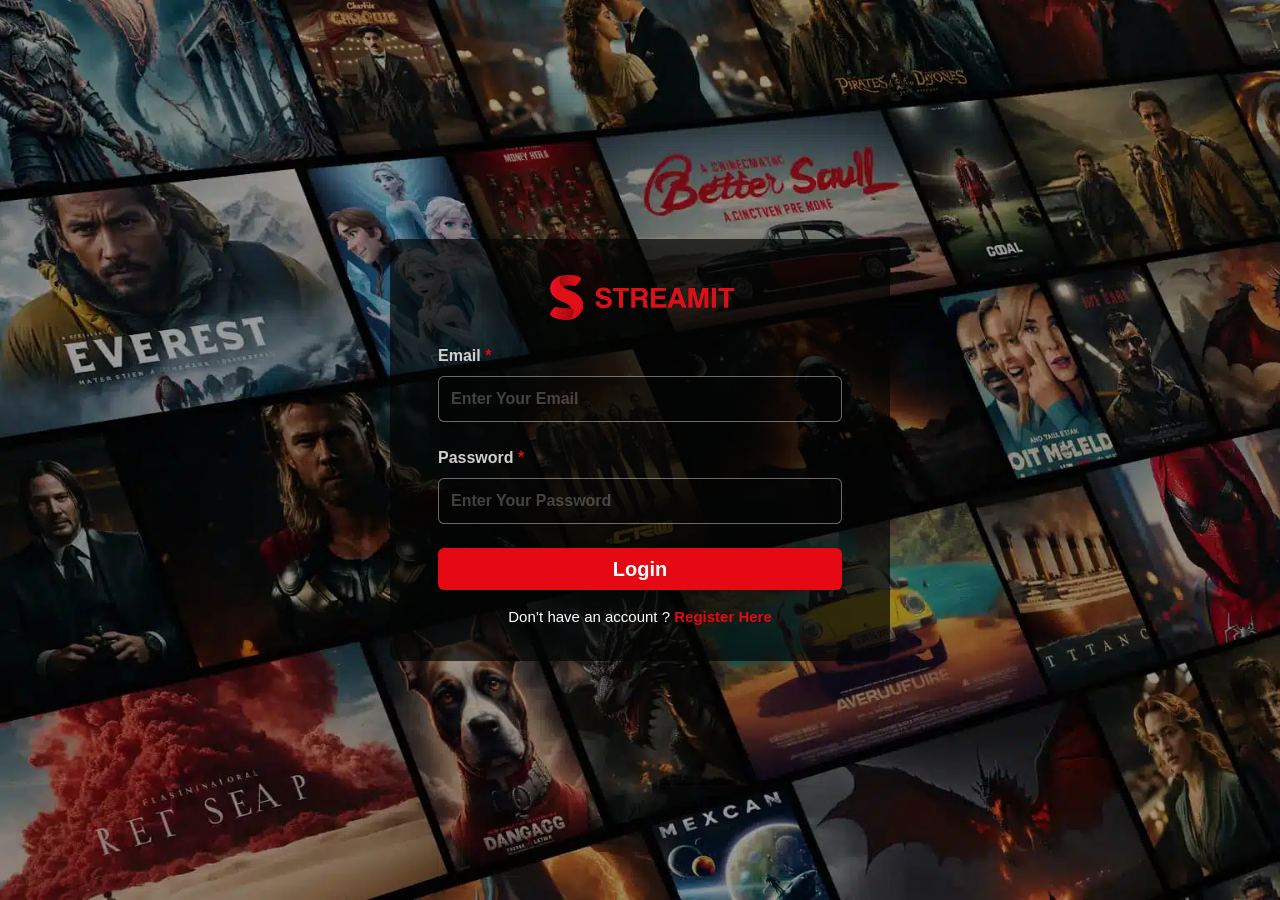
==== index.html @ dde56bb0 "add the files of Movie" ====
<!DOCTYPE html>
<html lang="en">

<head>
    <meta charset="UTF-8">
    <meta name="viewport" content="width=device-width, initial-scale=1.0">
    <title>Login</title>
    <link rel="icon" href="./global/images/logo.png">
    <link rel="stylesheet" href="global/css/plugins/bootstrap.css">
    <link rel="stylesheet" href="global/css/global.css">
    <link rel="stylesheet" href="./login_padge/css/login.css">
</head>

<body>
    <div id="Login">
        <div class="container d-flex justify-content-center align-items-center h-100">
            <div class="content">
                <div class="data py-3 px-5 rounded-3">
                    <div class="logo mb-2">
                        <img src="global/images/stream_logo.png" class="img-fluid" alt="">
                    </div>
                    <form method="post">
                        <div class="mb-4">
                            <label for="exampleInputEmail1" class="form-label mb-2">Email <span
                                    class="mainColor">*</span></label>
                            <input placeholder="Enter Your Email" type="email" name="email" class="form-control"
                                id="exampleInputEmail1" aria-describedby="emailHelp" required autocomplete="off">
                        </div>
                        <div class="mb-4">
                            <label for="exampleInputPassword1" class="form-label mb-2">Password <span
                                    class="mainColor">*</span></label>
                            <input placeholder="Enter Your Password" type="password" name="password"
                                class="form-control" id="exampleInputPassword1" required autocomplete="off">
                        </div>
                        <div class="alert alert-danger d-none">incorrect Email or password</div>
                        <button type="submit" class="btn w-100 mb-3">Login</button>
                    </form>
                    <p class="text-center">Don’t have an account ? <a href="./register_padge/register.html"
                            class="text-decoration-none"><span class="mainColor">Register Here</span></a></p>
                </div>
            </div>
        </div>
    </div>

    <script src="./login_padge/js/loginFunction.js"></script>
    <script src="./login_padge/js/login.js"></script>
</body>

</html>
---- global/css/global.css ----
:root {
  --mainColor: #E50914;
  --secondColor: #BDF0C1;
  --textColor-first: #000000;
  --textColor-second: #D1D0CF;
}

.navbar {
  position: fixed;
  top: 10px;
  right: initial;
  bottom: initial;
  left: 50%;
  z-index: 1000;
  width: 90%;
  height: initial;
  transform: translate(-50%);
  background: linear-gradient(135deg, #0d0000 0%, #1c0606 50%, #0d0000 100%);
  border-radius: 10px;
}
.navbar::before, .navbar::after {
  content: "";
  display: block;
  width: 100%;
  height: 1.5px;
  position: absolute;
  top: initial;
  right: initial;
  bottom: initial;
  left: 0;
  z-index: initial;
  background: linear-gradient(90deg, transparent 0%, #ff3300 30%, #ff2f00 50%, #ff3300 70%, transparent 100%);
  animation: topline 3s ease-in-out infinite;
}
.navbar::before {
  top: 0;
}
.navbar::after {
  bottom: 0;
}
@keyframes topline {
  0%, 100% {
    opacity: 0.3;
  }
  50% {
    opacity: 1;
  }
}
.navbar .effect {
  position: absolute;
  top: 0;
  right: initial;
  bottom: initial;
  left: -15%;
  z-index: 1;
  width: 100px;
  height: 100%;
  background: linear-gradient(90deg, transparent, rgba(255, 40, 0, 0.02), rgba(255, 40, 0, 0.05), rgba(255, 40, 0, 0.02), transparent);
  animation: effect 4s linear infinite;
}
@keyframes effect {
  0% {
    left: -15%;
  }
  100% {
    left: 115%;
  }
}
.navbar .navbar-brand {
  width: 12%;
}
@media (max-width: 1300px) {
  .navbar .navbar-brand {
    width: 40%;
  }
}
@media (min-width: 576px) and (max-width: 1300px) {
  .navbar .navbar-brand {
    width: 30%;
  }
}
@media (min-width: 768px) and (max-width: 1300px) {
  .navbar .navbar-brand {
    width: 25%;
  }
}
@media (min-width: 992px) and (max-width: 1300px) {
  .navbar .navbar-brand {
    width: 20%;
  }
}
@media (min-width: 1181px) and (max-width: 1300px) {
  .navbar .navbar-brand {
    width: 14%;
  }
}
.navbar .navbar-toggler {
  border: 1px solid var(--mainColor);
  box-shadow: none;
  width: 45px;
  height: 40px;
  padding: 0;
}
.navbar .navbar-toggler span {
  width: 70%;
  margin: auto;
  height: 2px;
  background-color: var(--mainColor);
  display: block;
}
.navbar .collapse ul li {
  font-weight: 600;
  position: relative;
  font-size: 18px;
  color: var(--textColor-second);
}
.navbar .collapse ul li.dropdown a.dropdown-toggle i {
  font-size: 18px;
}
.navbar .collapse ul li.dropdown a.dropdown-toggle::after {
  content: initial;
}
.navbar .collapse ul li.dropdown a.dropdown-toggle {
  padding: 10px;
  border: 2px solid var(--mainColor);
  border-radius: 10px;
  color: var(--textColor-second);
}
.navbar .collapse ul li.dropdown ul {
  background: linear-gradient(135deg, #0d0000 0%, #1c0606 50%, #0d0000 100%);
}
.navbar .collapse ul li.link a {
  color: var(--textColor-second);
}
.navbar .collapse ul li.link a::after, .navbar .collapse ul li.link a::before {
  content: "";
  display: block;
  width: 15px;
  height: 10px;
  position: absolute;
  top: initial;
  right: initial;
  bottom: initial;
  left: initial;
  z-index: initial;
  transform: translateY(-7px) rotate(45deg);
  transition: all 0.5s;
  opacity: 0;
}
.navbar .collapse ul li.link a::before {
  left: 0;
  border-top: 2px solid var(--mainColor);
  border-left: 2px solid var(--mainColor);
}
.navbar .collapse ul li.link a::after {
  right: 0;
  border-bottom: 2px solid var(--mainColor);
  border-right: 2px solid var(--mainColor);
}
.navbar .collapse ul li.link a:hover, .navbar .collapse ul li.link a.active {
  color: var(--mainColor);
}
.navbar .collapse ul li.link a:hover::after, .navbar .collapse ul li.link a:hover::before, .navbar .collapse ul li.link a.active::after, .navbar .collapse ul li.link a.active::before {
  opacity: 1;
  transform: translateY(-7px) rotate(0);
}
.navbar .collapse ul li i {
  color: var(--textColor-second);
  font-size: 25px;
  cursor: pointer;
  transition: all 0.3s;
}
.navbar .collapse ul li i:hover {
  color: var(--mainColor);
}
.navbar .collapse ul.icons li {
  position: relative;
}
.navbar .collapse ul.icons li span i {
  font-size: 18px;
}
@media (max-width: 1300px) {
  .navbar .collapse ul.icons li.searchLi {
    width: 100%;
    margin-bottom: 14px;
  }
}
@media (min-width: 768px) and (max-width: 1300px) {
  .navbar .collapse ul.icons li.searchLi {
    width: initial;
    margin-bottom: initial;
  }
}
.navbar .collapse ul.icons li img.seaGif {
  width: 45px !important;
  height: 45px !important;
  cursor: pointer;
  transition: all 0.5s;
  opacity: 1;
  pointer-events: initial;
}
.navbar .collapse ul.icons li img.seaGif.hide {
  transform: translateX(30px);
  opacity: 0;
  pointer-events: none;
}
.navbar .collapse ul.icons li input {
  position: absolute;
  top: 50%;
  right: -500%;
  bottom: initial;
  left: initial;
  z-index: initial;
  width: 250px;
  height: 40px;
  transform: translateY(-50%);
  background-color: var(--textColor-first);
  border: 1px solid var(--mainColor);
  box-shadow: none;
  color: var(--textColor-second);
  transition: all 0.5s;
  opacity: 0;
  pointer-events: none;
}
@media (min-width: 992px) and (max-width: 1300px) {
  .navbar .collapse ul.icons li input {
    width: 160px;
  }
}
@media (min-width: 1181px) and (max-width: 1300px) {
  .navbar .collapse ul.icons li input {
    width: 250px;
  }
}
.navbar .collapse ul.icons li input::placeholder {
  color: var(--textColor-second);
}
.navbar .collapse ul.icons li input.active {
  right: 0;
}
@media (max-width: 1300px) {
  .navbar .collapse ul.icons li input.active {
    right: 50%;
    transform: translate(50%, -50%);
  }
}
@media (min-width: 768px) and (max-width: 1300px) {
  .navbar .collapse ul.icons li input.active {
    right: 0;
    transform: translateY(-50%);
  }
}
.navbar .collapse ul.icons li input.active {
  opacity: 1;
  pointer-events: initial;
  transition-delay: 0.2s;
}
.navbar .collapse ul.icons li .search-results {
  position: absolute;
  top: 100%;
  right: 0;
  bottom: initial;
  left: initial;
  z-index: 999;
  width: 250px;
  max-height: 400px;
  overflow-y: auto;
  background-color: #1a1a1a;
  border-radius: 5px;
  display: none;
}
@media (max-width: 1300px) {
  .navbar .collapse ul.icons li .search-results {
    max-height: 200px;
  }
}
@media (min-width: 576px) and (max-width: 1300px) {
  .navbar .collapse ul.icons li .search-results {
    max-height: 210px;
  }
}
@media (min-width: 992px) and (max-width: 1300px) {
  .navbar .collapse ul.icons li .search-results {
    max-height: 400px;
  }
}
.navbar .collapse ul.icons li .search-results::-webkit-scrollbar {
  width: 5px;
}
.navbar .collapse ul.icons li .search-results::-webkit-scrollbar-track {
  background: transparent;
}
.navbar .collapse ul.icons li .search-results::-webkit-scrollbar-thumb {
  background-color: rgba(255, 255, 255, 0.2);
  border-radius: 10px;
}
.navbar .collapse ul.icons li .search-results::-webkit-scrollbar-thumb:hover {
  background-color: rgba(255, 255, 255, 0.4);
}
.navbar .collapse ul.icons li .search-results.show {
  display: block;
}
.navbar .collapse ul.icons li .search-results .item {
  padding: 8px 12px;
  cursor: pointer;
  color: var(--textColor-second);
}
.navbar .collapse ul.icons li .search-results .item:hover {
  background-color: rgba(255, 255, 255, 0.1);
}
.navbar .collapse ul.icons li .search-results .item img {
  width: 60px;
  height: 80px;
  object-fit: cover;
  margin-right: 10px;
  border-radius: 3px;
}
@media (max-width: 1300px) {
  .navbar .collapse ul.icons li .search-results .item img {
    width: 40px;
    height: 60px;
  }
}
.navbar .collapse ul.icons li .search-results .no-result {
  padding: 12px;
  text-align: center;
  color: #aaa;
}

.cardsMovies {
  margin-block: 90px;
}
.cardsMovies .content .moviesSwiper .swiper-slide {
  position: relative;
  border-radius: 5px;
  overflow: hidden;
  height: 300px;
}
.cardsMovies .content .moviesSwiper .swiper-slide img {
  transition: all 0.5s;
  object-fit: cover;
  height: 100%;
  width: 100%;
}
.cardsMovies .content .moviesSwiper .swiper-slide .body {
  position: absolute;
  top: 0;
  right: initial;
  bottom: initial;
  left: 0;
  z-index: initial;
  background-color: rgba(0, 0, 0, 0.5);
  width: 100%;
  opacity: 0;
  transition: all 0.3s;
}
.cardsMovies .content .moviesSwiper .swiper-slide .body .layout {
  color: var(--textColor-second);
  width: 100%;
  transform: translateY(100%);
}
.cardsMovies .content .moviesSwiper .swiper-slide .body .layout ul.type li {
  background-color: rgb(47, 37, 4);
  color: var(--textColor-second);
  font-size: 11px;
  padding: 5px;
  border-radius: 5px;
}
@media (max-width: 1300px) {
  .cardsMovies .content .moviesSwiper .swiper-slide .body .layout ul.type li {
    font-size: 13px;
  }
}
@media (min-width: 371px) and (max-width: 1300px) {
  .cardsMovies .content .moviesSwiper .swiper-slide .body .layout ul.type li {
    font-size: 12px;
  }
}
.cardsMovies .content .moviesSwiper .swiper-slide .body .layout h6 {
  font-size: 15px;
  font-weight: 600;
  color: var(--textColor-second);
}
@media (min-width: 371px) and (max-width: 1300px) {
  .cardsMovies .content .moviesSwiper .swiper-slide .body .layout h6 {
    font-size: 14px;
  }
}
.cardsMovies .content .moviesSwiper .swiper-slide .body .layout ul.cat li {
  color: #AAAAA9;
  font-size: 12px;
}
@media (max-width: 1300px) {
  .cardsMovies .content .moviesSwiper .swiper-slide .body .layout ul.cat li {
    font-weight: 700;
    font-size: 11px;
  }
}
.cardsMovies .content .moviesSwiper .swiper-slide .body .layout .back_drop .add_cart {
  position: relative;
}
.cardsMovies .content .moviesSwiper .swiper-slide .body .layout .back_drop .add_cart .text {
  position: absolute;
  top: -50px;
  right: initial;
  bottom: initial;
  left: 0;
  z-index: 4;
  font-size: 15px;
  border-radius: 5px;
  background-color: var(--textColor-first);
  width: max-content;
  padding: 8px;
  opacity: 0;
  transition-duration: 0.2s;
}
.cardsMovies .content .moviesSwiper .swiper-slide .body .layout .back_drop .add_cart img {
  width: 40px;
  height: 40px;
  cursor: pointer;
  transition: all 0.5s;
}
.cardsMovies .content .moviesSwiper .swiper-slide .body .layout .back_drop .add_cart img.add {
  transform: translateX(0);
}
.cardsMovies .content .moviesSwiper .swiper-slide .body .layout .back_drop .add_cart img.add.hide {
  transform: translateX(-300%);
}
.cardsMovies .content .moviesSwiper .swiper-slide .body .layout .back_drop .add_cart img.delete {
  transform: translateX(-300%);
}
.cardsMovies .content .moviesSwiper .swiper-slide .body .layout .back_drop .add_cart img.delete.show {
  transform: translateX(0);
}
@media (min-width: 371px) and (max-width: 1300px) {
  .cardsMovies .content .moviesSwiper .swiper-slide .body .layout .back_drop .add_cart img {
    width: 30px;
    height: 30px;
  }
}
.cardsMovies .content .moviesSwiper .swiper-slide .body .layout .back_drop .add_cart:hover .text {
  opacity: 1;
}
.cardsMovies .content .moviesSwiper .swiper-slide .body .layout .back_drop .btn {
  border: none;
}
@media (min-width: 371px) and (max-width: 1300px) {
  .cardsMovies .content .moviesSwiper .swiper-slide .body .layout .back_drop .btn {
    font-size: 12px;
  }
}
.cardsMovies .content .moviesSwiper .swiper-slide:hover img {
  transform: scale(1.2);
}
.cardsMovies .content .moviesSwiper .swiper-slide:hover .body {
  opacity: 1;
}
.cardsMovies .content .moviesSwiper .swiper-slide:hover .body .layout {
  transform: translateY(0);
  transition: all 0.5s;
}

footer {
  background-color: #0a0a0a;
  border-top: 1px solid rgba(255, 255, 255, 0.08);
}
footer .container .row img {
  width: 120px;
  opacity: 0.85;
  transition: opacity 0.3s;
}
footer .container .row img:hover {
  opacity: 1;
}
footer .container .row p {
  color: rgba(255, 255, 255, 0.4);
  font-size: 13px;
}

body {
  position: relative;
  background-color: var(--textColor-first);
  font-family: "Roboto", sans-serif;
}
body::-webkit-scrollbar {
  width: 5px;
}
body::-webkit-scrollbar-track {
  background: transparent;
}
body::-webkit-scrollbar-thumb {
  background-color: rgba(255, 255, 255, 0.2);
  border-radius: 10px;
}
body::-webkit-scrollbar-thumb:hover {
  background-color: rgba(255, 255, 255, 0.4);
}

.mainColor {
  color: var(--mainColor);
  font-weight: 700;
}

/* *custom scrollbar */
html::-webkit-scrollbar {
  width: 10px;
}

html::-webkit-scrollbar-track {
  background: #333435;
}

html::-webkit-scrollbar-thumb {
  background-color: var(--main-color);
  border-radius: 15px;
}

.popup {
  position: fixed;
  top: 0;
  right: initial;
  bottom: initial;
  left: 0;
  z-index: 10000;
  width: 100%;
  height: 100%;
  backdrop-filter: blur(2px);
  background-color: rgba(0, 0, 0, 0.5);
  display: flex;
  justify-content: center;
  align-items: center;
  display: none;
}
.popup.active {
  display: flex;
}
.popup .box {
  width: 50%;
  height: 400px;
  opacity: 0;
  transition-duration: 1s;
}
.popup.show .box {
  opacity: 1;
}
.popup[data-name=cart] {
  display: none;
  height: 100%;
  overflow-y: auto;
}
.popup[data-name=cart] .box {
  margin: 20px auto;
  transform: translateY(-200%);
  transition: all 1s;
  opacity: 1;
  position: relative;
  background-color: #17171B;
  color: var(--textColor-second);
  border-radius: 10px;
  height: auto;
}
@media (max-width: 1300px) {
  .popup[data-name=cart] .box {
    width: 300px;
  }
}
@media (min-width: 576px) and (max-width: 1300px) {
  .popup[data-name=cart] .box {
    width: 400px;
  }
}
@media (min-width: 768px) and (max-width: 1300px) {
  .popup[data-name=cart] .box {
    width: 500px;
  }
}
@media (min-width: 992px) and (max-width: 1300px) {
  .popup[data-name=cart] .box {
    width: 700px;
  }
}
.popup[data-name=cart] .box .head p {
  font-size: 25px;
  font-weight: 600;
}
.popup[data-name=cart] .box .head .exit {
  position: absolute;
  top: 25px;
  right: 20px;
  bottom: initial;
  left: initial;
  z-index: initial;
}
.popup[data-name=cart] .box .head .exit i {
  cursor: pointer;
  color: var(--textColor-second);
  transition: all 0.3s;
  font-size: 25px;
}
.popup[data-name=cart] .box .head .exit i:hover {
  color: var(--mainColor);
}
.popup[data-name=cart] .box .empty .item {
  width: 300px;
  height: auto;
}
@media (max-width: 1300px) {
  .popup[data-name=cart] .box .empty .item {
    width: 200px;
  }
  .popup[data-name=cart] .box .empty .item p {
    font-size: 12px;
  }
}
@media (min-width: 768px) and (max-width: 1300px) {
  .popup[data-name=cart] .box .empty .item {
    width: 250px;
  }
  .popup[data-name=cart] .box .empty .item p {
    font-size: 16px;
  }
}
.popup[data-name=cart] .box .cards .item {
  position: relative;
  overflow: hidden;
  height: 300px;
  width: 100%;
  border-radius: 10px;
}
@media (max-width: 1300px) {
  .popup[data-name=cart] .box .cards .item {
    max-width: 200px;
    margin: auto;
  }
}
.popup[data-name=cart] .box .cards .item img {
  transition: all 0.5s;
  object-fit: cover;
}
.popup[data-name=cart] .box .cards .item .body {
  position: absolute;
  top: 0;
  right: initial;
  bottom: initial;
  left: 0;
  z-index: initial;
  width: 100%;
  height: 100%;
  background-color: rgba(0, 0, 0, 0.5);
  opacity: 0;
  transition: all 0.3s;
}
.popup[data-name=cart] .box .cards .item .body .layout .delete {
  position: absolute;
  top: 10px;
  right: 10px;
  bottom: initial;
  left: initial;
  z-index: initial;
}
.popup[data-name=cart] .box .cards .item .body .layout .delete i {
  cursor: pointer;
  color: var(--textColor-second);
  transition: all 0.3s;
  font-size: 18px;
}
.popup[data-name=cart] .box .cards .item .body .layout .delete i:hover {
  color: var(--mainColor);
}
.popup[data-name=cart] .box .cards .item .body .layout .info h3 {
  font-size: 18px;
  color: var(--mainColor);
  font-weight: 600;
}
.popup[data-name=cart] .box .cards .item .body .layout .info p {
  color: #c2c2c2;
  font-size: 12px;
}
.popup[data-name=cart] .box .cards .item .body .layout .info .btn {
  border: none;
}
.popup[data-name=cart] .box .cards .item:hover img {
  transform: scale(1.2);
}
.popup[data-name=cart] .box .cards .item:hover .body {
  opacity: 1;
}
.popup[data-name=cart].active {
  display: block;
}
.popup[data-name=cart].show .box {
  transform: translateY(0%);
}

img {
  user-select: none;
}

img.gif {
  width: 50px;
  height: 50px;
  background-color: var(--mainColor);
  border-radius: 10px;
}
@media (max-width: 1300px) {
  img.gif {
    width: 35px;
    height: 35px;
  }
}

.mainButton {
  background-color: var(--mainColor);
  color: var(--textColor-second);
  padding: 5px 15px;
  border-radius: 5px;
  position: relative;
  transition: all 0.5s;
  overflow: hidden;
  margin: auto;
}
@media (min-width: 992px) and (max-width: 1300px) {
  .mainButton {
    font-size: 15px;
  }
}
.mainButton::after, .mainButton::before {
  content: "";
  display: block;
  width: 100%;
  height: 100%;
  position: absolute;
  top: 0;
  right: initial;
  bottom: initial;
  left: initial;
  z-index: initial;
  background-color: #8E0E00;
  transition: all 0.5s;
}
.mainButton::before {
  left: 100%;
}
.mainButton::after {
  left: -100%;
}
.mainButton:hover {
  color: var(--textColor-second);
}
.mainButton:hover::after {
  left: 0;
}
.mainButton:hover::before {
  left: 0;
}

/*# sourceMappingURL=global.css.map */
---- login_padge/css/login.css ----
#Login {
  background-image: url("../../global/images/bg.png");
  background-position: center;
  background-size: cover;
  height: 100dvh;
}
#Login .content .logo {
  width: 210px;
  margin: auto;
}
@media (max-width: 1300px) {
  #Login .content .logo {
    width: 150px;
  }
}
@media (min-width: 576px) and (max-width: 1300px) {
  #Login .content .logo {
    width: 180px;
  }
}
@media (min-width: 992px) and (max-width: 1300px) {
  #Login .content .logo {
    width: 200px;
  }
}
#Login .content .data {
  background-color: rgba(4, 5, 4, 0.7);
  width: 500px;
}
@media (max-width: 1300px) {
  #Login .content .data {
    width: 300px;
    margin: 8;
  }
}
@media (min-width: 371px) and (max-width: 1300px) {
  #Login .content .data {
    width: 350px;
    margin: 8;
  }
}
@media (min-width: 576px) and (max-width: 1300px) {
  #Login .content .data {
    width: 450px;
    margin: 8;
  }
}
@media (min-width: 768px) and (max-width: 1300px) {
  #Login .content .data {
    width: 500px;
    margin: 8;
  }
}
#Login .content .data form {
  position: relative;
}
#Login .content .data form label {
  color: var(--textColor-second);
  margin-bottom: 0;
  font-weight: 700;
}
#Login .content .data form input {
  background-color: rgba(4, 5, 4, 0.5);
  border: 1px solid rgb(from var(--textColor-second) r g b/0.5);
  padding-block: 10px;
  color: #fff;
  box-shadow: none;
  font-weight: 700;
}
#Login .content .data form input::placeholder {
  color: rgb(from var(--textColor-second) r g b/0.3);
}
#Login .content .data form input:focus {
  border-color: var(--mainColor);
}
#Login .content .data form .alert {
  padding: 10px;
  pointer-events: none;
}
#Login .content .data form button {
  background-color: var(--mainColor);
  border: 0;
  color: #fff;
  font-size: 20px;
  font-weight: 700;
}
#Login .content .data > p {
  color: #fff;
}
@media (max-width: 1300px) {
  #Login .content .data > p {
    font-size: 18px;
  }
}
@media (min-width: 371px) and (max-width: 1300px) {
  #Login .content .data > p {
    font-size: 15px;
  }
}
#Login .content .data > p span {
  cursor: pointer;
}

/*# sourceMappingURL=login.css.map */
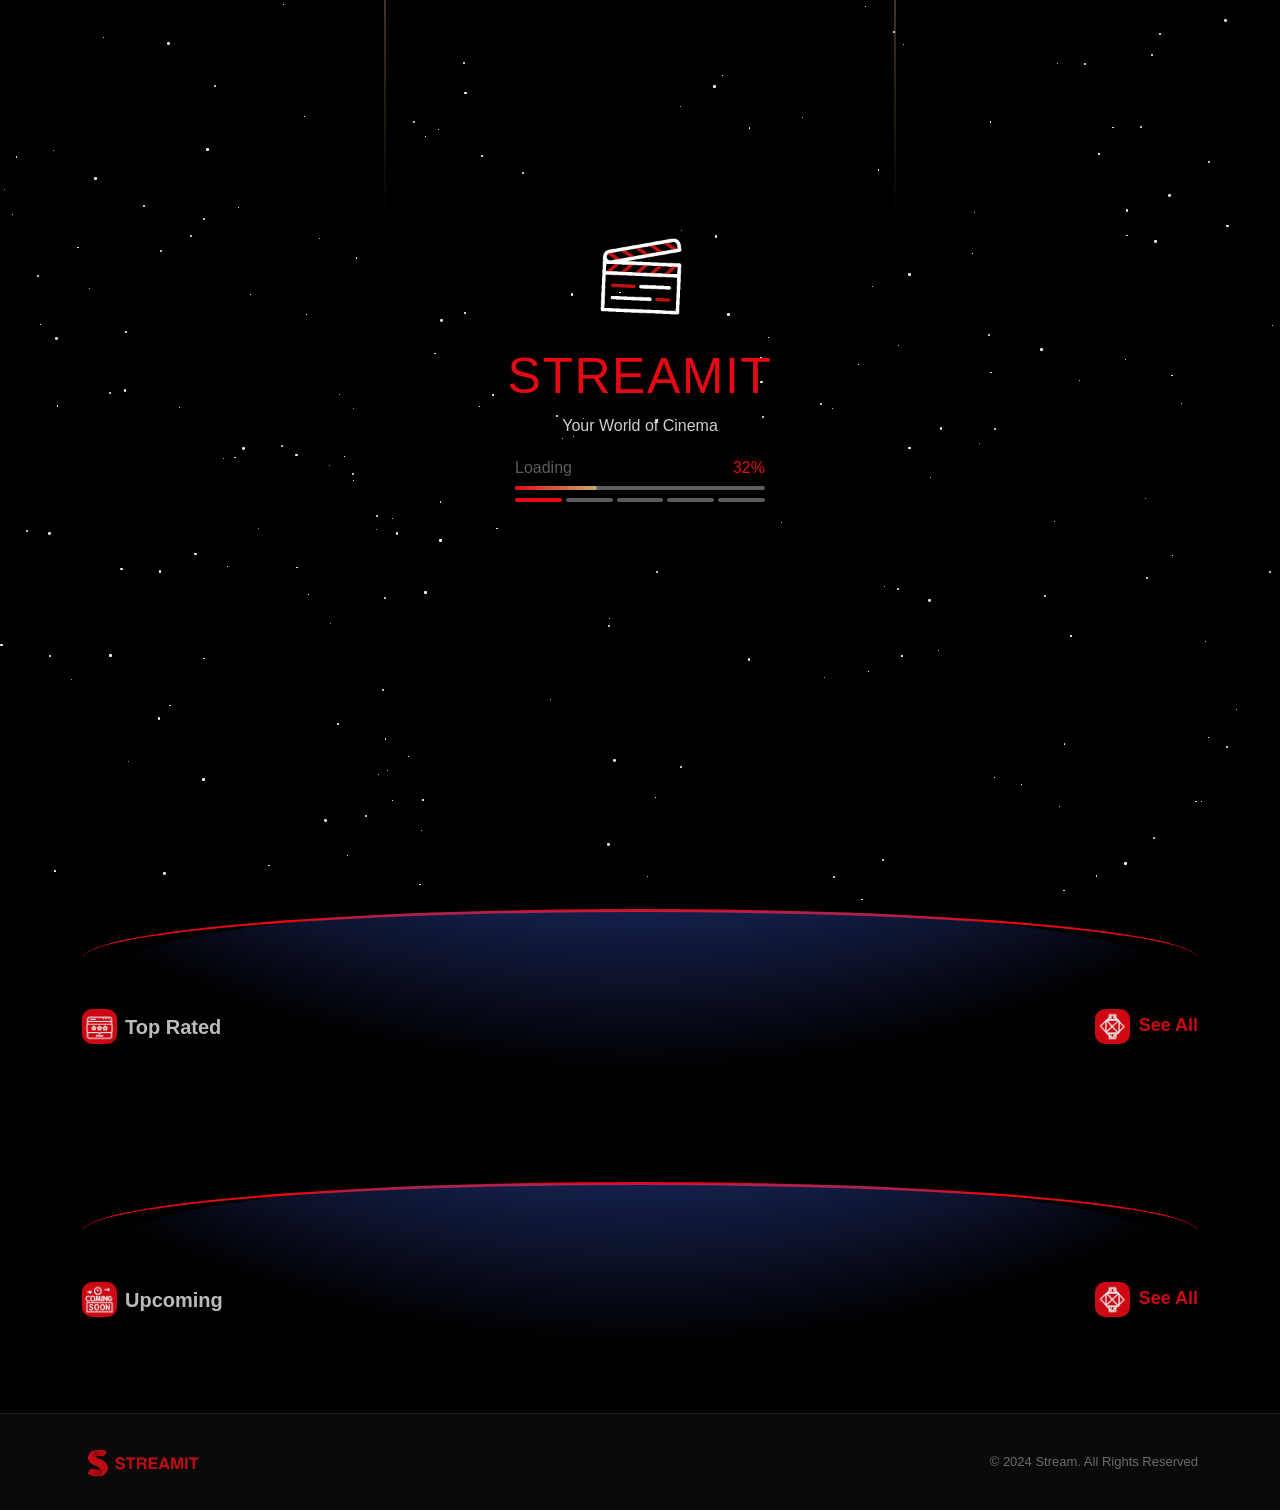
==== commit e111bf9e: "change position padge" ====
--- a/index.html
+++ b/index.html
@@ -4,46 +4,304 @@
 <head>
     <meta charset="UTF-8">
     <meta name="viewport" content="width=device-width, initial-scale=1.0">
-    <title>Login</title>
+    <title>Home</title>
     <link rel="icon" href="./global/images/logo.png">
-    <link rel="stylesheet" href="global/css/plugins/bootstrap.css">
-    <link rel="stylesheet" href="global/css/global.css">
-    <link rel="stylesheet" href="./login_padge/css/login.css">
+    <link rel="stylesheet" href="./global/css/all.min.css">
+    <link rel="stylesheet" href="./global/css/plugins/bootstrap.css">
+    <link rel="stylesheet" href="./Home/css/plugins/swiper.css">
+    <link rel="stylesheet" href="../global/css/global.css">
+    <link rel="stylesheet" href="./Home/css/home.css">
 </head>
 
-<body>
-    <div id="Login">
-        <div class="container d-flex justify-content-center align-items-center h-100">
-            <div class="content">
-                <div class="data py-3 px-5 rounded-3">
-                    <div class="logo mb-2">
-                        <img src="global/images/stream_logo.png" class="img-fluid" alt="">
-                    </div>
-                    <form method="post">
-                        <div class="mb-4">
-                            <label for="exampleInputEmail1" class="form-label mb-2">Email <span
-                                    class="mainColor">*</span></label>
-                            <input placeholder="Enter Your Email" type="email" name="email" class="form-control"
-                                id="exampleInputEmail1" aria-describedby="emailHelp" required autocomplete="off">
-                        </div>
-                        <div class="mb-4">
-                            <label for="exampleInputPassword1" class="form-label mb-2">Password <span
-                                    class="mainColor">*</span></label>
-                            <input placeholder="Enter Your Password" type="password" name="password"
-                                class="form-control" id="exampleInputPassword1" required autocomplete="off">
-                        </div>
-                        <div class="alert alert-danger d-none">incorrect Email or password</div>
-                        <button type="submit" class="btn w-100 mb-3">Login</button>
-                    </form>
-                    <p class="text-center">Don’t have an account ? <a href="./register_padge/register.html"
-                            class="text-decoration-none"><span class="mainColor">Register Here</span></a></p>
-                </div>
-            </div>
+<body class="overflow-hidden">
+    <!-- *Navigation Bar -->
+    <nav class="navbar navbar-expand-lg">
+        <div class="effect"></div>
+        <div class="container">
+            <a class="navbar-brand" href="./index.html">
+                <img src="./global/images/stream_logo.png" class="img-fluid" alt="">
+            </a>
+            <button class="navbar-toggler" type="button" data-bs-toggle="collapse"
+                data-bs-target="#navbarSupportedContent" aria-controls="navbarSupportedContent" aria-expanded="false"
+                aria-label="Toggle navigation">
+                <span></span>
+                <span class="middel my-2"></span>
+                <span></span>
+            </button>
+            <div class="collapse navbar-collapse" id="navbarSupportedContent">
+                <ul class="navbar-nav m-auto mb-2 mb-lg-0 d-flex justify-content-center align-items-center">
+
+                    <li class="nav-item link me-lg-3">
+                        <a class="nav-link p-3 active" aria-current="page" href="./index.html">Home</a>
+                    </li>
+
+                    <li class="nav-item link ms-lg-3">
+                        <a class="nav-link p-3" href="./contact_us/contact.html">Contact Us</a>
+                    </li>
+                </ul>
+
+                <ul class="navbar-nav icons d-flex align-items-center justify-content-center flex-row flex-wrap">
+
+                </ul>
+            </div>
+        </div>
+    </nav>
+
+    <!-- * Header -->
+    <header id="Home" class="mb-5">
+        <div class="swiper mySwiper position-relative">
+            <div class="swiper-wrapper">
+            </div>
+            <div class="ping part1 position-absolute">
+                <div class="swiper-button-next icon d-none d-lg-flex"></div>
+            </div>
+            <div class="ping part2 position-absolute">
+                <div class="swiper-button-prev icon d-none d-lg-flex"></div>
+            </div>
+        </div>
+    </header>
+
+    <!-- *section trending -->
+    <section id="Trending" class="cardsMovies" data-name="trending">
+        <div class="container">
+            <div class="line-effect"></div>
+            <div class="body d-flex align-items-center justify-content-between">
+                <div class="head d-flex align-items-center justify-content-center">
+                    <img src="./Home/images/bonfire.gif" alt="" class="img-fluid me-2 gif">
+                    <h2 class="text-center mb-0"> Trending Movies </h2>
+                </div>
+
+                <div class="see-all">
+                    <img src="./Home/images/abstract-shape.gif" alt="" class="img-fluid me-1 gif">
+                    <a href="./allMovie/all.html?type=trending" class="text-decoration-none">See All</a>
+                </div>
+            </div>
+
+            <div class="content mt-5">
+                <div class="container">
+                    <div class="swiper moviesSwiper">
+                        <div class="swiper-wrapper">
+
+                        </div>
+                        <div class="swiper-button-next arrow next"></div>
+                        <div class="swiper-button-prev arrow prev"></div>
+                    </div>
+                </div>
+            </div>
+        </div>
+    </section>
+
+    <!--* section popular -->
+    <section id="Popular" class="mb-5 cardsMovies" data-name="popular">
+        <div class="container">
+            <div class="line-effect"></div>
+            <div class="body d-flex align-items-center justify-content-between">
+                <div class="head d-flex align-items-center justify-content-center">
+                    <img src="./Home/images/bookmark.gif" alt="" class="img-fluid me-2 gif">
+                    <h2 class="text-center mb-0"> Popular Movies</h2>
+                </div>
+
+                <div class="see-all">
+                    <img src="./Home/images/abstract-shape.gif" alt="" class="img-fluid me-1 gif">
+                    <a href="./allMovie/all.html?type=popular" class="text-decoration-none">See All</a>
+                </div>
+            </div>
+
+            <div class="content mt-5">
+                <div class="container">
+                    <div class="swiper moviesSwiper">
+                        <div class="swiper-wrapper">
+
+                        </div>
+                        <div class="swiper-button-next arrow next"></div>
+                        <div class="swiper-button-prev arrow prev"></div>
+                    </div>
+                </div>
+            </div>
+        </div>
+    </section>
+
+    <!--* section Now playing -->
+    <section id="Now" class="mb-5 cardsMovies" data-name="nowPlaying">
+        <div class="container">
+            <div class="line-effect"></div>
+            <div class="body d-flex align-items-center justify-content-between">
+                <div class="head d-flex align-items-center justify-content-center">
+                    <img src="./Home/images/now.gif" alt="" class="img-fluid me-2 gif">
+                    <h2 class="text-center mb-0"> Now Playing </h2>
+                </div>
+
+                <div class="see-all">
+                    <img src="./Home/images/abstract-shape.gif" alt="" class="img-fluid me-1 gif">
+                    <a href="./allMovie/all.html?type=nowPlaying" class="text-decoration-none">See All</a>
+                </div>
+            </div>
+
+            <div class="content mt-5">
+                <div class="container">
+                    <div class="swiper moviesSwiper">
+                        <div class="swiper-wrapper">
+
+                        </div>
+                        <div class="swiper-button-next arrow next"></div>
+                        <div class="swiper-button-prev arrow prev"></div>
+                    </div>
+                </div>
+            </div>
+        </div>
+    </section>
+
+    <!-- * section top rated -->
+    <section id="TopRated" class="mb-5 cardsMovies" data-name="topRated">
+        <div class="container">
+            <div class="line-effect"></div>
+            <div class="body d-flex align-items-center justify-content-between">
+                <div class="head d-flex align-items-center justify-content-center">
+                    <img src="./Home/images/window-review.gif" alt="" class="img-fluid me-2 gif">
+                    <h2 class="text-center mb-0"> Top Rated</h2>
+                </div>
+
+                <div class="see-all">
+                    <img src="./Home/images/abstract-shape.gif" alt="" class="img-fluid me-1 gif">
+                    <a href="./allMovie/all.html?type=topRated" class="text-decoration-none">See All</a>
+                </div>
+            </div>
+
+            <div class="content mt-5">
+                <div class="container">
+                    <div class="swiper moviesSwiper">
+                        <div class="swiper-wrapper">
+
+                        </div>
+                        <div class="swiper-button-next arrow next"></div>
+                        <div class="swiper-button-prev arrow prev"></div>
+                    </div>
+                </div>
+            </div>
+        </div>
+    </section>
+
+    <!-- * section upcoming -->
+    <section id="Upcoming" class="mb-5 cardsMovies" data-name="upcoming">
+        <div class="container">
+            <div class="line-effect"></div>
+            <div class="body d-flex align-items-center justify-content-between">
+                <div class="head d-flex align-items-center justify-content-center">
+                    <img src="./Home/images/coming-soon.gif" alt="" class="img-fluid me-2 gif">
+                    <h2 class="text-center mb-0"> Upcoming</h2>
+                </div>
+
+                <div class="see-all">
+                    <img src="./Home/images/abstract-shape.gif" alt="" class="img-fluid me-1 gif">
+                    <a href="./allMovie/all.html?type=upcoming" class="text-decoration-none">See All</a>
+                </div>
+            </div>
+
+            <div class="content mt-5">
+                <div class="container">
+                    <div class="swiper moviesSwiper">
+                        <div class="swiper-wrapper">
+
+                        </div>
+                        <div class="swiper-button-next arrow next"></div>
+                        <div class="swiper-button-prev arrow prev"></div>
+                    </div>
+                </div>
+            </div>
+        </div>
+    </section>
+
+    <!-- * popup video -->
+    <div class="popup" data-name="video">
+        <div class="box">
+            <iframe width="100%" height="100%" allowfullscreen src="https://www.youtube-nocookie.com/embed/"
+                frameborder="0"></iframe>
         </div>
     </div>
 
-    <script src="./login_padge/js/loginFunction.js"></script>
-    <script src="./login_padge/js/login.js"></script>
+
+    <!--* popup cart -->
+    <div class="popup" data-name="cart">
+        <div class="box py-4 px-3">
+            <div class="head mb-4">
+                <p>Cart (1)</p>
+                <div class="exit" onclick="closePopup()">
+                    <i class="fa-solid fa-delete-left"></i>
+                </div>
+            </div>
+            <div class="empty d-none justify-content-center align-items-center flex-column w-100 h-100 text-center">
+                <div class="item">
+                    <img src="./Home/images/empty-cart-img.png" class="img-fluid" alt="">
+                    <p class="mb-0 mt-4">Your bag is empty add a few items</p>
+                </div>
+            </div>
+            <div class="cards">
+                <div class="row">
+
+                </div>
+            </div>
+        </div>
+    </div>
+
+
+    <!-- * Footer -->
+    <footer class="py-4 mt-5">
+        <div class="container">
+            <div class="row align-items-center">
+                <div class="col-6">
+                    <img src="./global/images/stream_logo.png" class="img-fluid" alt="">
+                </div>
+                <div class="col-6 text-center text-md-end">
+                    <p class="mb-0">© 2024 Stream. All Rights Reserved</p>
+                </div>
+            </div>
+        </div>
+    </footer>
+
+    <div class="loading overflow-hidden" id="LoadingPage">
+        <div class="content">
+            <div class="line_left"></div>
+            <div class="line_right"></div>
+            <div class="curtain_left curtain"></div>
+            <div class="curtain_right curtain"></div>
+            <div class="stars-bg" id="starsContainer"></div>
+            <div class="body h-100 w-100 d-flex justify-content-center align-items-center">
+                <div class="layout d-flex justify-content-center align-items-center flex-column">
+                    <img src="./global/images/clapperboard.gif" class="img-fluid mb-4" alt="">
+                    <h2>Streamit</h2>
+                    <p class="mb-5">Your World of Cinema</p>
+                    <div class="load mb-2">
+                        <span class="load-line"></span>
+                        <span class="rate w-100 d-flex justify-content-between">
+                            <span class="d-block loa">Loading</span>
+                            <span class="color">50%</span>
+                        </span>
+                    </div>
+                    <div class="lines mb-5 d-flex justify-content-center align-items-center">
+                        <div class="lines-load me-1 line_20"></div>
+                        <div class="lines-load me-1 line_40"></div>
+                        <div class="lines-load me-1 line_60"></div>
+                        <div class="lines-load me-1 line_80"></div>
+                        <div class="lines-load line_100"></div>
+                    </div>
+                    <div class="success-info text-center" id="successReveal">
+                        <div class="success-top successful"></div>
+                        <div class="success-main">Lights . Camera . Action</div>
+                        <div class="success-sub">Welcome to the experience</div>
+                        <div class="success-buttom successful"></div>
+                    </div>
+                </div>
+            </div>
+        </div>
+    </div>
+
+    <script src="./Home/js/plugins/swiper.js"></script>
+    <script src="./global/js/plugins/bootstrap.js"></script>
+    <script src="./global/js/globalFunction.js"></script>
+    <script src="./global/js/global.js"></script>
+    <script src="./Home/js/homeFunction.js"></script>
+    <script src="./Home/js/home.js"></script>
+
 </body>
 
 </html>
--- a/global/css/global.css
+++ b/global/css/global.css
@@ -108,31 +108,31 @@
   background-color: var(--mainColor);
   display: block;
 }
-.navbar .collapse ul li {
+.navbar ul li {
   font-weight: 600;
   position: relative;
   font-size: 18px;
   color: var(--textColor-second);
 }
-.navbar .collapse ul li.dropdown a.dropdown-toggle i {
+.navbar ul li.dropdown a.dropdown-toggle i {
   font-size: 18px;
 }
-.navbar .collapse ul li.dropdown a.dropdown-toggle::after {
+.navbar ul li.dropdown a.dropdown-toggle::after {
   content: initial;
 }
-.navbar .collapse ul li.dropdown a.dropdown-toggle {
+.navbar ul li.dropdown a.dropdown-toggle {
   padding: 10px;
   border: 2px solid var(--mainColor);
   border-radius: 10px;
   color: var(--textColor-second);
 }
-.navbar .collapse ul li.dropdown ul {
+.navbar ul li.dropdown ul {
   background: linear-gradient(135deg, #0d0000 0%, #1c0606 50%, #0d0000 100%);
 }
-.navbar .collapse ul li.link a {
-  color: var(--textColor-second);
-}
-.navbar .collapse ul li.link a::after, .navbar .collapse ul li.link a::before {
+.navbar ul li.link a {
+  color: var(--textColor-second);
+}
+.navbar ul li.link a::after, .navbar ul li.link a::before {
   content: "";
   display: block;
   width: 15px;
@@ -147,64 +147,64 @@
   transition: all 0.5s;
   opacity: 0;
 }
-.navbar .collapse ul li.link a::before {
+.navbar ul li.link a::before {
   left: 0;
   border-top: 2px solid var(--mainColor);
   border-left: 2px solid var(--mainColor);
 }
-.navbar .collapse ul li.link a::after {
+.navbar ul li.link a::after {
   right: 0;
   border-bottom: 2px solid var(--mainColor);
   border-right: 2px solid var(--mainColor);
 }
-.navbar .collapse ul li.link a:hover, .navbar .collapse ul li.link a.active {
+.navbar ul li.link a:hover, .navbar ul li.link a.active {
   color: var(--mainColor);
 }
-.navbar .collapse ul li.link a:hover::after, .navbar .collapse ul li.link a:hover::before, .navbar .collapse ul li.link a.active::after, .navbar .collapse ul li.link a.active::before {
+.navbar ul li.link a:hover::after, .navbar ul li.link a:hover::before, .navbar ul li.link a.active::after, .navbar ul li.link a.active::before {
   opacity: 1;
   transform: translateY(-7px) rotate(0);
 }
-.navbar .collapse ul li i {
+.navbar ul li i {
   color: var(--textColor-second);
   font-size: 25px;
   cursor: pointer;
   transition: all 0.3s;
 }
-.navbar .collapse ul li i:hover {
+.navbar ul li i:hover {
   color: var(--mainColor);
 }
-.navbar .collapse ul.icons li {
+.navbar ul.icons li {
   position: relative;
 }
-.navbar .collapse ul.icons li span i {
+.navbar ul.icons li span i {
   font-size: 18px;
 }
 @media (max-width: 1300px) {
-  .navbar .collapse ul.icons li.searchLi {
+  .navbar ul.icons li.searchLi {
     width: 100%;
     margin-bottom: 14px;
   }
 }
 @media (min-width: 768px) and (max-width: 1300px) {
-  .navbar .collapse ul.icons li.searchLi {
+  .navbar ul.icons li.searchLi {
     width: initial;
     margin-bottom: initial;
   }
 }
-.navbar .collapse ul.icons li img.seaGif {
-  width: 45px !important;
-  height: 45px !important;
+.navbar ul.icons li img.seaGif {
+  width: 45px;
+  height: 45px;
   cursor: pointer;
   transition: all 0.5s;
   opacity: 1;
   pointer-events: initial;
 }
-.navbar .collapse ul.icons li img.seaGif.hide {
+.navbar ul.icons li img.seaGif.hide {
   transform: translateX(30px);
   opacity: 0;
   pointer-events: none;
 }
-.navbar .collapse ul.icons li input {
+.navbar ul.icons li input {
   position: absolute;
   top: 50%;
   right: -500%;
@@ -223,39 +223,39 @@
   pointer-events: none;
 }
 @media (min-width: 992px) and (max-width: 1300px) {
-  .navbar .collapse ul.icons li input {
+  .navbar ul.icons li input {
     width: 160px;
   }
 }
 @media (min-width: 1181px) and (max-width: 1300px) {
-  .navbar .collapse ul.icons li input {
+  .navbar ul.icons li input {
     width: 250px;
   }
 }
-.navbar .collapse ul.icons li input::placeholder {
-  color: var(--textColor-second);
-}
-.navbar .collapse ul.icons li input.active {
+.navbar ul.icons li input::placeholder {
+  color: var(--textColor-second);
+}
+.navbar ul.icons li input.active {
   right: 0;
 }
 @media (max-width: 1300px) {
-  .navbar .collapse ul.icons li input.active {
+  .navbar ul.icons li input.active {
     right: 50%;
     transform: translate(50%, -50%);
   }
 }
 @media (min-width: 768px) and (max-width: 1300px) {
-  .navbar .collapse ul.icons li input.active {
+  .navbar ul.icons li input.active {
     right: 0;
     transform: translateY(-50%);
   }
 }
-.navbar .collapse ul.icons li input.active {
+.navbar ul.icons li input.active {
   opacity: 1;
   pointer-events: initial;
   transition-delay: 0.2s;
 }
-.navbar .collapse ul.icons li .search-results {
+.navbar ul.icons li .search-results {
   position: absolute;
   top: 100%;
   right: 0;
@@ -270,45 +270,45 @@
   display: none;
 }
 @media (max-width: 1300px) {
-  .navbar .collapse ul.icons li .search-results {
+  .navbar ul.icons li .search-results {
     max-height: 200px;
   }
 }
 @media (min-width: 576px) and (max-width: 1300px) {
-  .navbar .collapse ul.icons li .search-results {
+  .navbar ul.icons li .search-results {
     max-height: 210px;
   }
 }
 @media (min-width: 992px) and (max-width: 1300px) {
-  .navbar .collapse ul.icons li .search-results {
+  .navbar ul.icons li .search-results {
     max-height: 400px;
   }
 }
-.navbar .collapse ul.icons li .search-results::-webkit-scrollbar {
+.navbar ul.icons li .search-results::-webkit-scrollbar {
   width: 5px;
 }
-.navbar .collapse ul.icons li .search-results::-webkit-scrollbar-track {
+.navbar ul.icons li .search-results::-webkit-scrollbar-track {
   background: transparent;
 }
-.navbar .collapse ul.icons li .search-results::-webkit-scrollbar-thumb {
+.navbar ul.icons li .search-results::-webkit-scrollbar-thumb {
   background-color: rgba(255, 255, 255, 0.2);
   border-radius: 10px;
 }
-.navbar .collapse ul.icons li .search-results::-webkit-scrollbar-thumb:hover {
+.navbar ul.icons li .search-results::-webkit-scrollbar-thumb:hover {
   background-color: rgba(255, 255, 255, 0.4);
 }
-.navbar .collapse ul.icons li .search-results.show {
+.navbar ul.icons li .search-results.show {
   display: block;
 }
-.navbar .collapse ul.icons li .search-results .item {
+.navbar ul.icons li .search-results .item {
   padding: 8px 12px;
   cursor: pointer;
   color: var(--textColor-second);
 }
-.navbar .collapse ul.icons li .search-results .item:hover {
+.navbar ul.icons li .search-results .item:hover {
   background-color: rgba(255, 255, 255, 0.1);
 }
-.navbar .collapse ul.icons li .search-results .item img {
+.navbar ul.icons li .search-results .item img {
   width: 60px;
   height: 80px;
   object-fit: cover;
@@ -316,12 +316,12 @@
   border-radius: 3px;
 }
 @media (max-width: 1300px) {
-  .navbar .collapse ul.icons li .search-results .item img {
+  .navbar ul.icons li .search-results .item img {
     width: 40px;
     height: 60px;
   }
 }
-.navbar .collapse ul.icons li .search-results .no-result {
+.navbar ul.icons li .search-results .no-result {
   padding: 12px;
   text-align: center;
   color: #aaa;
@@ -338,7 +338,6 @@
 }
 .cardsMovies .content .moviesSwiper .swiper-slide img {
   transition: all 0.5s;
-  object-fit: cover;
   height: 100%;
   width: 100%;
 }
@@ -393,6 +392,11 @@
 @media (max-width: 1300px) {
   .cardsMovies .content .moviesSwiper .swiper-slide .body .layout ul.cat li {
     font-weight: 700;
+    font-size: 13px;
+  }
+}
+@media (min-width: 371px) and (max-width: 1300px) {
+  .cardsMovies .content .moviesSwiper .swiper-slide .body .layout ul.cat li {
     font-size: 11px;
   }
 }
@@ -413,6 +417,7 @@
   padding: 8px;
   opacity: 0;
   transition-duration: 0.2s;
+  pointer-events: none;
 }
 .cardsMovies .content .moviesSwiper .swiper-slide .body .layout .back_drop .add_cart img {
   width: 40px;
@@ -434,8 +439,8 @@
 }
 @media (min-width: 371px) and (max-width: 1300px) {
   .cardsMovies .content .moviesSwiper .swiper-slide .body .layout .back_drop .add_cart img {
-    width: 30px;
-    height: 30px;
+    width: 40px;
+    height: 40px;
   }
 }
 .cardsMovies .content .moviesSwiper .swiper-slide .body .layout .back_drop .add_cart:hover .text {
@@ -475,6 +480,232 @@
 footer .container .row p {
   color: rgba(255, 255, 255, 0.4);
   font-size: 13px;
+}
+
+.loading {
+  position: fixed;
+  top: 0;
+  right: initial;
+  bottom: initial;
+  left: 0;
+  z-index: 1000;
+  width: 100%;
+  height: 100%;
+  background-color: var(--textColor-first);
+  pointer-events: all;
+  transition: all 0.5s;
+}
+.loading.hide {
+  pointer-events: none;
+  opacity: 0;
+}
+.loading .color {
+  color: var(--mainColor);
+}
+.loading .content {
+  position: relative;
+  height: 100%;
+}
+.loading .content .line_left,
+.loading .content .line_right {
+  position: absolute;
+  top: -60px;
+  right: initial;
+  bottom: initial;
+  left: initial;
+  z-index: 1;
+  width: 2px;
+  height: 280px;
+  background: linear-gradient(to bottom, rgba(200, 169, 110, 0.4), transparent);
+  transform-origin: top center;
+}
+.loading .content .line_left {
+  left: 30%;
+  animation: line 5s -1s ease-in-out infinite;
+}
+.loading .content .line_right {
+  right: 30%;
+  animation: line 5s -3s ease-in-out infinite reverse;
+}
+@keyframes line {
+  0%, 100% {
+    transform: rotate(-18deg);
+    opacity: 0.5;
+  }
+  50% {
+    transform: rotate(18deg);
+    opacity: 1;
+  }
+}
+.loading .content .curtain {
+  position: absolute;
+  top: 0;
+  right: initial;
+  bottom: initial;
+  left: initial;
+  z-index: 2;
+  width: 50%;
+  height: 100%;
+  background: linear-gradient(to right, #1a0005, #3d0010);
+  animation: curtainOpen 1.8s cubic-bezier(0.77, 0, 0.18, 1) forwards;
+}
+.loading .content .curtain.curtain_left {
+  left: 0;
+  transform-origin: left center;
+}
+.loading .content .curtain.curtain_right {
+  right: 0;
+  transform-origin: right center;
+  animation-name: curtainOpenRight;
+}
+@keyframes curtainOpen {
+  to {
+    transform: scaleX(0);
+  }
+}
+@keyframes curtainOpenRight {
+  to {
+    transform: scaleX(0);
+  }
+}
+.loading .content .stars-bg {
+  position: absolute;
+  inset: 0;
+  pointer-events: none;
+  z-index: 0;
+}
+.loading .content .stars-bg .star {
+  position: absolute;
+  background: #fff;
+  border-radius: 50%;
+  animation: stars var(--duration, 3s) ease-in-out infinite var(--delay, 0s);
+}
+@keyframes stars {
+  0% {
+    opacity: 0.1;
+    transform: scale(1);
+  }
+  50% {
+    opacity: 0.9;
+    transform: scale(1.4);
+  }
+  100% {
+    opacity: 0.1;
+    transform: scale(1);
+  }
+}
+.loading .content .body .layout {
+  animation: fadeUp 0.8s 1s both;
+  margin: auto;
+  color: var(--textColor-second);
+}
+@keyframes fadeUp {
+  from {
+    opacity: 0;
+    transform: translateY(50px);
+  }
+  to {
+    opacity: 1;
+    transform: translateY(0);
+  }
+}
+.loading .content .body .layout img {
+  width: 100px;
+  height: 100px;
+}
+.loading .content .body .layout i {
+  font-size: 40px;
+}
+.loading .content .body .layout h2 {
+  font-size: 50px;
+  letter-spacing: 1.5px;
+  text-transform: uppercase;
+  color: var(--mainColor);
+}
+.loading .content .body .layout .load {
+  position: relative;
+  width: 250px;
+  background-color: rgba(153, 153, 153, 0.6);
+  border-radius: 2px;
+}
+.loading .content .body .layout .load .load-line {
+  display: block;
+  height: 4px;
+  background: linear-gradient(to right, var(--mainColor), #c8a96e);
+  border-radius: 2px;
+  width: 50%;
+  transition: width 0.1s linear;
+}
+.loading .content .body .layout .load .rate {
+  position: absolute;
+  top: initial;
+  right: 0;
+  bottom: 10px;
+  left: initial;
+  z-index: initial;
+  color: #c8a96e;
+}
+.loading .content .body .layout .load .rate .loa {
+  color: rgba(153, 153, 153, 0.6);
+}
+.loading .content .body .layout .lines {
+  width: 250px;
+}
+.loading .content .body .layout .lines .lines-load {
+  background-color: rgba(153, 153, 153, 0.6);
+  flex-basis: 20%;
+  height: 4px;
+  border-radius: 2px;
+}
+.loading .content .body .layout .success-info {
+  opacity: 0;
+  transition: all 1s;
+  transform: translateY(60px);
+}
+.loading .content .body .layout .success-info.show {
+  transform: translateY(0);
+  opacity: 1;
+}
+.loading .content .body .layout .success-info .successful {
+  width: 60px;
+  height: 1px;
+  background: linear-gradient(to right, transparent, #c8a96e, transparent);
+  margin: 10px auto;
+}
+.loading .content .body .layout .success-info .success-main {
+  font-size: 42px;
+  letter-spacing: 8px;
+  color: #c8a96e;
+  text-transform: uppercase;
+  font-weight: 400;
+  text-shadow: 0 0 30px rgba(200, 169, 110, 0.4);
+  animation: showHide 3s ease-in-out infinite;
+}
+@media (max-width: 1300px) {
+  .loading .content .body .layout .success-info .success-main {
+    font-size: 21px;
+  }
+}
+@media (min-width: 768px) and (max-width: 1300px) {
+  .loading .content .body .layout .success-info .success-main {
+    font-size: 30px;
+  }
+}
+@media (min-width: 992px) and (max-width: 1300px) {
+  .loading .content .body .layout .success-info .success-main {
+    font-size: 42px;
+  }
+}
+@keyframes showHide {
+  0% {
+    filter: brightness(1);
+  }
+  50% {
+    filter: brightness(1.4);
+  }
+  100% {
+    filter: brightness(1);
+  }
 }
 
 body {
@@ -540,6 +771,24 @@
   opacity: 0;
   transition-duration: 1s;
 }
+@media (max-width: 1300px) {
+  .popup .box {
+    width: 280px;
+    height: 200px;
+  }
+}
+@media (min-width: 371px) and (max-width: 1300px) {
+  .popup .box {
+    width: 350px;
+    height: 300px;
+  }
+}
+@media (min-width: 576px) and (max-width: 1300px) {
+  .popup .box {
+    width: 450px;
+    height: 350px;
+  }
+}
 .popup.show .box {
   opacity: 1;
 }
--- a/Home/css/home.css
+++ b/Home/css/home.css
@@ -0,0 +1,335 @@
+.body {
+  background-color: rgba(0, 0, 0, 0.6);
+}
+
+#Home .swiper .swiper-slide {
+  width: 80%;
+  font-size: 18px;
+  height: 90dvh;
+  display: flex;
+  justify-content: center;
+  align-items: center;
+  opacity: 0.5;
+  filter: blur(0.1875em);
+  transition-duration: 0.7s;
+}
+#Home .swiper .swiper-slide .bg_header {
+  position: absolute;
+  top: 0;
+  right: initial;
+  bottom: initial;
+  left: 0;
+  z-index: initial;
+  width: 100%;
+  height: 100%;
+}
+#Home .swiper .swiper-slide .content .part2 .item, #Home .swiper .swiper-slide .content .part1 .item .btn, #Home .swiper .swiper-slide .content .part1 .item .overview p, #Home .swiper .swiper-slide .content .part1 .item .date, #Home .swiper .swiper-slide .content .part1 .item .time, #Home .swiper .swiper-slide .content .part1 .item .stars, #Home .swiper .swiper-slide .content .part1 .item h2 {
+  transform: translateX(30px);
+  opacity: 0;
+}
+@media (max-width: 1300px) {
+  #Home .swiper .swiper-slide .content .part1 {
+    margin-top: 80px;
+  }
+}
+@media (min-width: 992px) and (max-width: 1300px) {
+  #Home .swiper .swiper-slide .content .part1 {
+    margin-top: 0;
+  }
+}
+#Home .swiper .swiper-slide .content .part1 .item h2 {
+  font-size: 39px;
+  color: var(--mainColor);
+  font-weight: 600;
+}
+@media (max-width: 1300px) {
+  #Home .swiper .swiper-slide .content .part1 .item h2 {
+    font-size: 25px;
+  }
+}
+@media (min-width: 576px) and (max-width: 1300px) {
+  #Home .swiper .swiper-slide .content .part1 .item h2 {
+    font-size: 30px;
+  }
+}
+@media (min-width: 992px) and (max-width: 1300px) {
+  #Home .swiper .swiper-slide .content .part1 .item h2 {
+    font-size: 35px;
+  }
+}
+#Home .swiper .swiper-slide .content .part1 .item .stars {
+  color: yellow;
+  font-size: 14px;
+}
+@media (max-width: 1300px) {
+  #Home .swiper .swiper-slide .content .part1 .item .stars {
+    width: 100%;
+  }
+}
+@media (min-width: 768px) and (max-width: 1300px) {
+  #Home .swiper .swiper-slide .content .part1 .item .stars {
+    width: initial;
+  }
+}
+#Home .swiper .swiper-slide .content .part1 .item .time {
+  color: #AAAAA9;
+  font-size: 14px;
+}
+@media (max-width: 1300px) {
+  #Home .swiper .swiper-slide .content .part1 .item .time {
+    font-weight: 600;
+  }
+}
+#Home .swiper .swiper-slide .content .part1 .item .date {
+  color: #AAAAA9;
+  font-size: 14px;
+}
+@media (max-width: 1300px) {
+  #Home .swiper .swiper-slide .content .part1 .item .date {
+    font-weight: 600;
+  }
+}
+#Home .swiper .swiper-slide .content .part1 .item .overview p {
+  color: #d1d1d1;
+}
+@media (max-width: 1300px) {
+  #Home .swiper .swiper-slide .content .part1 .item .overview p {
+    font-size: 12px;
+  }
+}
+@media (min-width: 768px) and (max-width: 1300px) {
+  #Home .swiper .swiper-slide .content .part1 .item .overview p {
+    font-size: 14px;
+  }
+}
+#Home .swiper .swiper-slide .content .part1 .item .btn {
+  border: none;
+}
+#Home .swiper .swiper-slide .content .part2 .item img {
+  width: 40%;
+  cursor: pointer;
+}
+@media (max-width: 1300px) {
+  #Home .swiper .swiper-slide .content .part2 .item img {
+    width: 45%;
+  }
+}
+@media (min-width: 371px) and (max-width: 1300px) {
+  #Home .swiper .swiper-slide .content .part2 .item img {
+    width: 25%;
+  }
+}
+@media (min-width: 768px) and (max-width: 1300px) {
+  #Home .swiper .swiper-slide .content .part2 .item img {
+    width: 30%;
+  }
+}
+@media (min-width: 992px) and (max-width: 1300px) {
+  #Home .swiper .swiper-slide .content .part2 .item img {
+    width: 40%;
+  }
+}
+#Home .swiper .swiper-slide .content .part2 .item h4 {
+  font-size: 30px;
+  color: var(--mainColor);
+  font-weight: 700;
+  margin-bottom: 0;
+}
+@media (max-width: 1300px) {
+  #Home .swiper .swiper-slide .content .part2 .item h4 {
+    font-size: 20px;
+  }
+}
+@media (min-width: 992px) and (max-width: 1300px) {
+  #Home .swiper .swiper-slide .content .part2 .item h4 {
+    font-weight: 500;
+  }
+}
+@media (min-width: 1181px) and (max-width: 1300px) {
+  #Home .swiper .swiper-slide .content .part2 .item h4 {
+    font-size: 20px;
+    font-weight: 600;
+  }
+}
+#Home .swiper .swiper-slide.swiper-slide-active {
+  filter: blur(0);
+  opacity: 1;
+}
+#Home .swiper .swiper-slide.swiper-slide-active::before {
+  content: "";
+  position: absolute;
+  top: 0;
+  inset-inline-start: 0;
+  width: 90%;
+  height: 100%;
+  width: 100%;
+  background: linear-gradient(90deg, rgba(0, 0, 0, 0.9), rgba(0, 0, 0, 0.9) 15%, rgba(0, 0, 0, 0));
+  z-index: 1;
+}
+#Home .swiper .swiper-slide.swiper-slide-active .content .part2 .item, #Home .swiper .swiper-slide.swiper-slide-active .content .part1 .item .btn, #Home .swiper .swiper-slide.swiper-slide-active .content .part1 .item .overview p, #Home .swiper .swiper-slide.swiper-slide-active .content .part1 .item .date, #Home .swiper .swiper-slide.swiper-slide-active .content .part1 .item .time, #Home .swiper .swiper-slide.swiper-slide-active .content .part1 .item .stars, #Home .swiper .swiper-slide.swiper-slide-active .content .part1 .item h2 {
+  transform: translateX(0);
+  opacity: 1;
+}
+#Home .swiper .swiper-slide.swiper-slide-active .content .part1 .item h2 {
+  transition: all 1.5s 0.2s;
+}
+#Home .swiper .swiper-slide.swiper-slide-active .content .part1 .item .stars {
+  transition: all 1s 0.3s;
+}
+#Home .swiper .swiper-slide.swiper-slide-active .content .part1 .item .time {
+  transition: all 1s 0.6s;
+}
+#Home .swiper .swiper-slide.swiper-slide-active .content .part1 .item .date {
+  transition: all 1s 0.9s;
+}
+#Home .swiper .swiper-slide.swiper-slide-active .content .part1 .item .overview p {
+  transition: all 1s 1.2s;
+}
+#Home .swiper .swiper-slide.swiper-slide-active .content .part1 .item .btn {
+  transition: all 1s 1.5s;
+}
+#Home .swiper .swiper-slide.swiper-slide-active .content .part2 .item {
+  transition: all 1s 1.4s;
+}
+#Home .swiper .ping {
+  height: 100%;
+  width: 100px;
+  top: 0;
+  z-index: 3;
+  transition: all 0.5s;
+}
+#Home .swiper .ping.part1 {
+  right: -10%;
+  background: linear-gradient(270deg, rgba(0, 0, 0, 0.9), rgba(0, 0, 0, 0.9) 15%, rgba(0, 0, 0, 0));
+}
+#Home .swiper .ping.part2 {
+  left: -10%;
+  background: linear-gradient(90deg, rgba(0, 0, 0, 0.9), rgba(0, 0, 0, 0.9) 15%, rgba(0, 0, 0, 0));
+}
+#Home .swiper .ping .icon {
+  color: var(--mainColor);
+  display: flex;
+  justify-content: center;
+  align-items: center;
+  border: 1px solid var(--mainColor);
+  border-radius: 100%;
+  transition: tranform 0.5s 1s, hover 0.5s;
+}
+#Home .swiper .ping .icon.swiper-button-prev {
+  left: -10%;
+}
+#Home .swiper .ping .icon.swiper-button-next {
+  right: -10%;
+}
+#Home .swiper .ping .icon:hover {
+  background-color: var(--mainColor);
+}
+#Home .swiper .ping .icon:hover .swiper-navigation-icon {
+  color: var(--textColor-second);
+}
+#Home .swiper .ping .icon .swiper-navigation-icon {
+  width: 20px;
+  height: 20px;
+}
+#Home:hover .swiper .ping.part1 {
+  right: 0;
+}
+#Home:hover .swiper .ping.part2 {
+  left: 0;
+}
+#Home:hover .swiper .ping .icon.swiper-button-prev {
+  left: 20px;
+}
+#Home:hover .swiper .ping .icon.swiper-button-next {
+  right: 20px;
+}
+
+.cardsMovies .line-effect {
+  position: relative;
+}
+.cardsMovies .line-effect::before {
+  content: "";
+  display: block;
+  width: 100%;
+  height: 100px;
+  border-radius: 50%;
+  border-top: 3px solid var(--mainColor);
+}
+.cardsMovies .line-effect::after {
+  content: "";
+  display: block;
+  width: 100%;
+  height: 200px;
+  position: absolute;
+  top: 2px;
+  right: initial;
+  bottom: initial;
+  left: 50%;
+  z-index: initial;
+  pointer-events: none;
+  transform: translateX(-50%);
+  border-radius: 39%;
+  background: radial-gradient(100% 500% at 50% -420%, rgba(64, 97, 231, 0.4) 80%, rgba(0, 0, 0, 0.1) 100%);
+}
+.cardsMovies .body .head h2 {
+  font-size: 30px;
+  color: var(--textColor-second);
+  font-weight: 600;
+}
+@media (max-width: 1300px) {
+  .cardsMovies .body .head h2 {
+    font-size: 20px;
+  }
+}
+.cardsMovies .body .see-all a {
+  color: var(--mainColor);
+  font-weight: 600;
+  font-size: 18px;
+  cursor: pointer;
+}
+.cardsMovies .arrow {
+  height: 150px;
+  width: 30px;
+}
+@media (max-width: 1300px) {
+  .cardsMovies .arrow {
+    display: none;
+  }
+}
+@media (min-width: 768px) and (max-width: 1300px) {
+  .cardsMovies .arrow {
+    display: flex;
+  }
+}
+.cardsMovies .arrow {
+  transform: translateY(-40%);
+  color: var(--mainColor);
+  background-color: rgb(0, 0, 0);
+  cursor: pointer;
+  transition: all 0.5s;
+  border-radius: 10px;
+}
+.cardsMovies .arrow.prev {
+  left: 0;
+}
+.cardsMovies .arrow.next {
+  right: 0;
+}
+.cardsMovies .arrow.prev.swiper-button-disabled {
+  transform: translateX(-120%);
+}
+.cardsMovies .arrow.next.swiper-button-disabled {
+  transform: translateX(150%);
+}
+.cardsMovies .arrow svg {
+  width: 30px;
+  height: 30px;
+}
+@media (max-width: 1300px) {
+  .cardsMovies .arrow svg {
+    width: 15px;
+    height: 15px;
+  }
+}
+
+/*# sourceMappingURL=home.css.map */
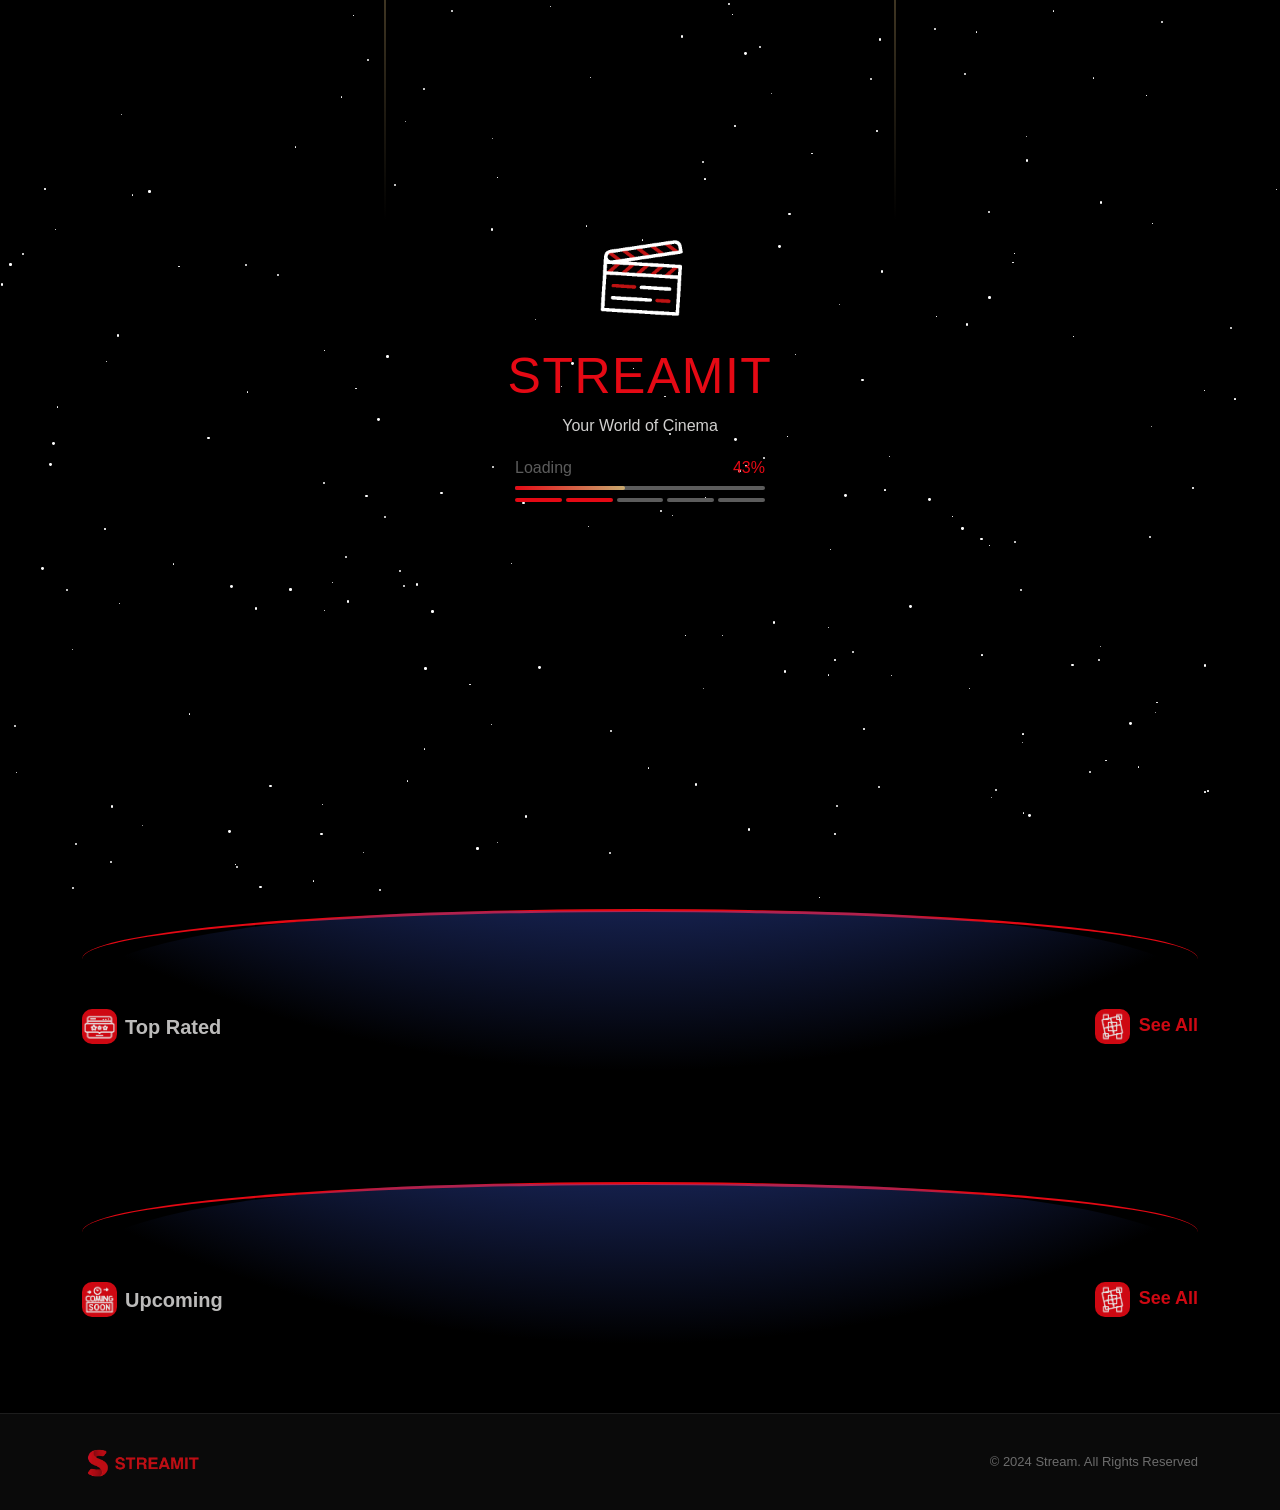
==== commit 1b3149e1: "remove dote from link" ====
--- a/index.html
+++ b/index.html
@@ -9,7 +9,7 @@
     <link rel="stylesheet" href="./global/css/all.min.css">
     <link rel="stylesheet" href="./global/css/plugins/bootstrap.css">
     <link rel="stylesheet" href="./Home/css/plugins/swiper.css">
-    <link rel="stylesheet" href="../global/css/global.css">
+    <link rel="stylesheet" href="./global/css/global.css">
     <link rel="stylesheet" href="./Home/css/home.css">
 </head>
 
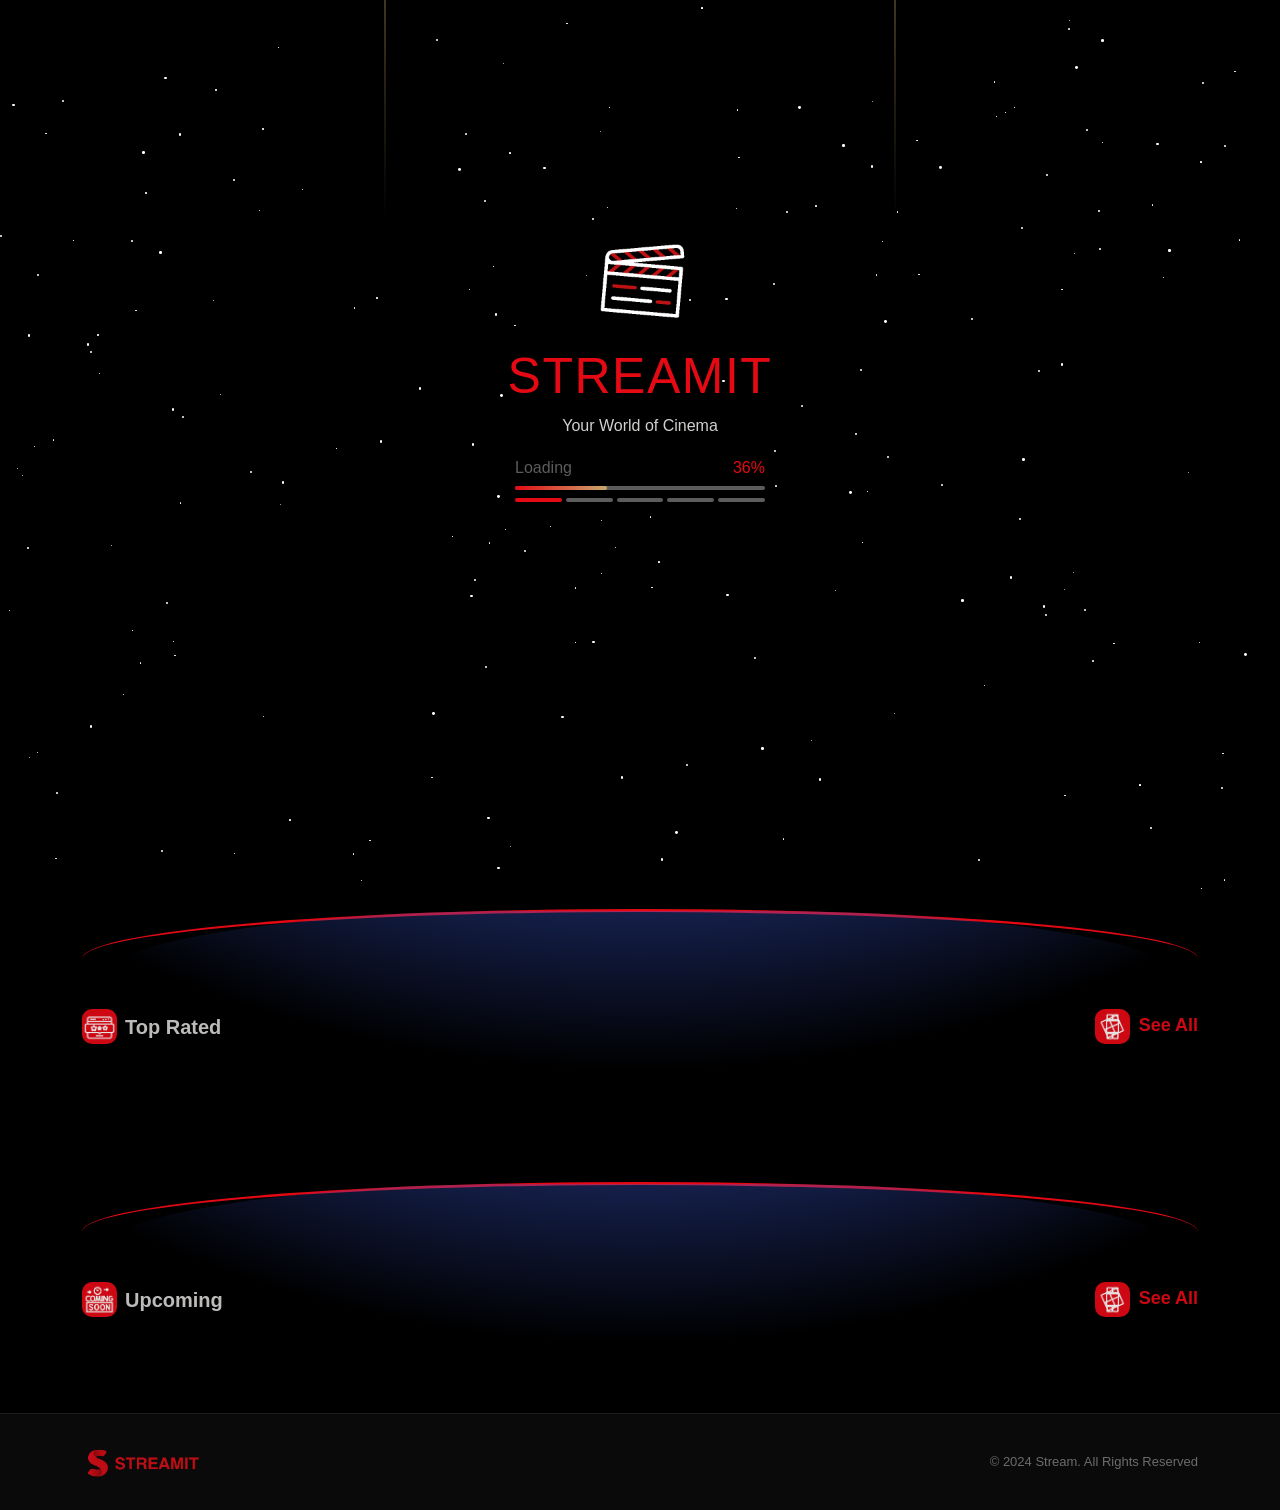
==== commit d71252f3: "change name cart from (cart to Watchlist)" ====
--- a/index.html
+++ b/index.html
@@ -224,7 +224,7 @@
     <div class="popup" data-name="cart">
         <div class="box py-4 px-3">
             <div class="head mb-4">
-                <p>Cart (1)</p>
+                <p>Watchlist (1)</p>
                 <div class="exit" onclick="closePopup()">
                     <i class="fa-solid fa-delete-left"></i>
                 </div>
--- a/global/css/global.css
+++ b/global/css/global.css
@@ -633,7 +633,7 @@
   height: 4px;
   background: linear-gradient(to right, var(--mainColor), #c8a96e);
   border-radius: 2px;
-  width: 50%;
+  width: 0%;
   transition: width 0.1s linear;
 }
 .loading .content .body .layout .load .rate {
